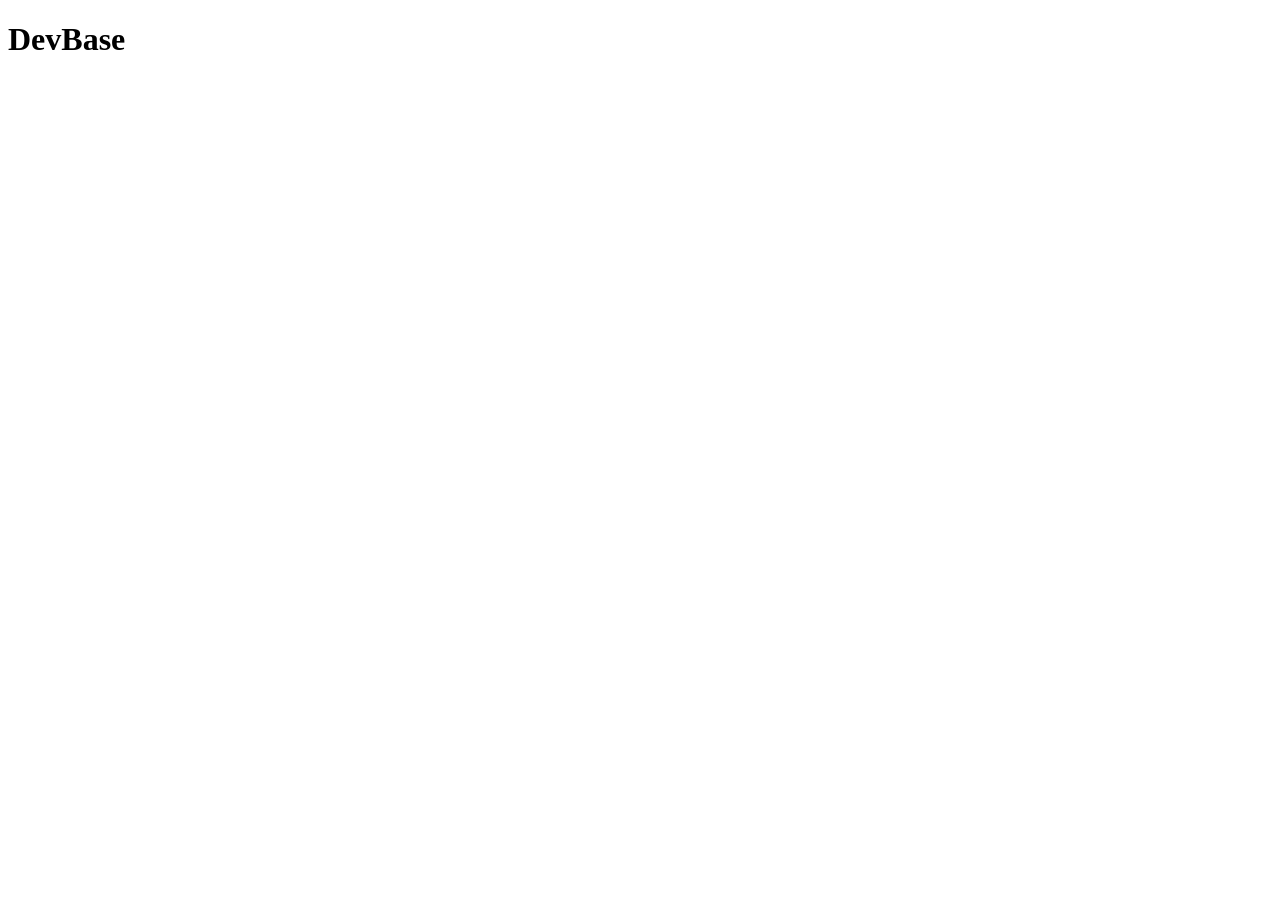
==== index.html @ 57443449 "initial structure added, styles.css and main.js connected to all html files." ====
<!DOCTYPE html>
<html>
    <head>
        <link rel="stylesheet" href="css/styles.css">

        <title>DevBase</title>

        <meta charset="UTF-8">
        <meta name="viewport" content="width=device-width, initial-scale=1.0">
        <meta name="description" content="A personal knowledge base for documenting acquired technologies and completed projects, featuring a dedicated experiment lab for skill development.">

        <meta property="og:title" content="DevBase">
        <meta property="og:description" content="Developer's knowledge base for software technology">
        <meta property="og:image" content="assets/images/DevBase Logo.jpeg">
        <!-- <meta property="og:url" content="https://example.com"> -->
         <meta property="og:type" content="website">
    </head>
    <body>
        <header>
            <h1>DevBase</h1>
        </header>
        <main>
            
        </main>
        <footer>

        </footer>

        <script src="js/main.js"></script>
    </body>
</html>
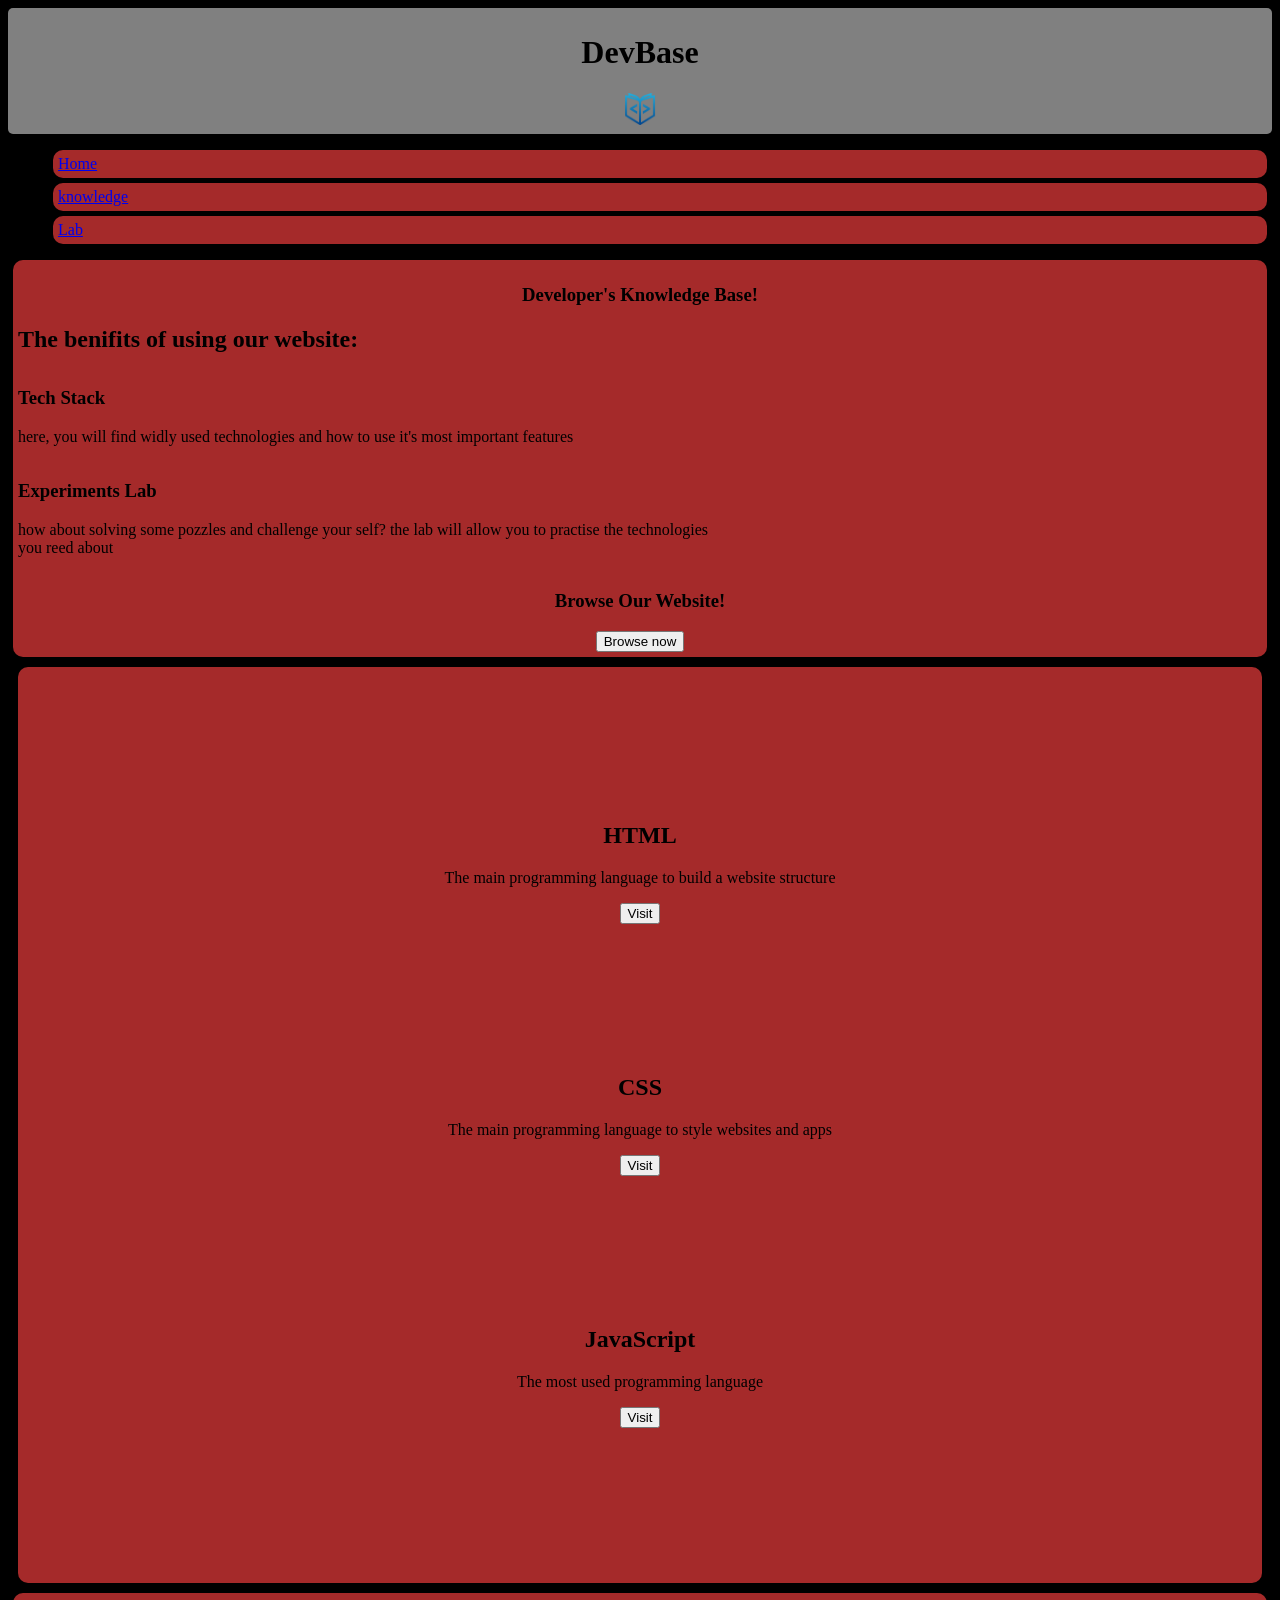
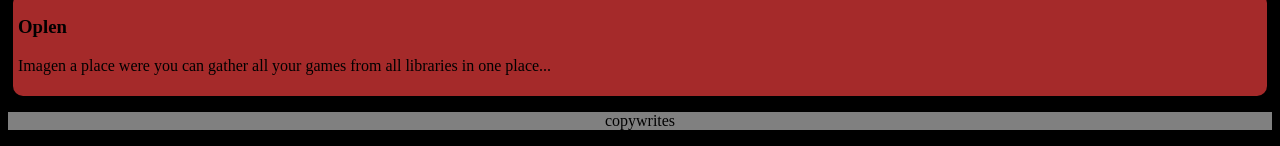
==== commit 13caffc6: "Home page main elements" ====
--- a/index.html
+++ b/index.html
@@ -18,12 +18,61 @@
     <body>
         <header>
             <h1>DevBase</h1>
+            <img src="assets/icons/DevBase Icon.png" alt="DevBase Icon" width="32px" height="32px">
         </header>
+        <nav>
+            <ul>
+                <li><a href="index.html">Home</a></li>
+                <li><a href="pages/knowkedge.html">knowledge</a></li>
+                <li><a href="index.html">Lab</a></li>
+            </ul>
+        </nav>
         <main>
-            
+            <article class="hero">
+                <section>
+                    <h1 id="hero_h1">Developer's Knowledge Base!</h1>
+                    <h2>The benifits of using our website:</h2>
+
+                    <h3>Tech Stack</h3>
+                    <p>here, you will find widly used technologies and how to use it's most important features</p>  
+                
+                    <h3>Experiments Lab</h3>
+                    <p>how about solving some pozzles and challenge your self? the lab will allow you to practise the technologies<br>you reed about</p>
+                </section>
+
+                <section id="CTA">
+                    <h3>Browse Our Website!</h3>
+                    <a href="pages/knowkedge.html">
+                        <button type="button">Browse now</button>
+                    </a>
+                </section>
+            </article>
+            <article class="Featured_Knowledge">
+                <section id="section">
+                    <h2>HTML</h2>
+                    <p>The main programming language to build a website structure</p>
+                    <button type="button">Visit</button>
+                </section>
+                <section id="section">
+                    <h2>CSS</h2>
+                    <p>The main programming language to style websites and apps</p>
+                    <button type="button">Visit</button>
+                </section>
+                <section id="section">
+                    <h2>JavaScript</h2>
+                    <p>The most used programming language</p>
+                    <button type="button">Visit</button>
+                </section>
+            </article>
+            <article>
+                <section class="projects">
+                    <h1>Oplen</h1>
+                    <p>Imagen a place were you can gather all your games from all libraries in one place...</p>
+                </section>
+            </article>
         </main>
         <footer>
-
+            <p>copywrites</p>
         </footer>
 
         <script src="js/main.js"></script>
--- a/css/styles.css
+++ b/css/styles.css
@@ -0,0 +1,64 @@
+body {
+    background-color: black;
+}
+
+header {
+    background-color: gray;
+    padding: 5px;
+    border-radius: 5px;
+    text-align: center;
+}
+
+li {
+    background-color: brown;
+    margin: 5px;
+    padding: 5px;
+    border-radius: 10px;
+}
+
+#hero_h1 {
+    text-align: center;
+}
+
+.hero {
+    background-color: brown;
+    padding: 5px;
+    margin: 5px;
+    border-radius: 10px;
+}
+
+.Featured_Knowledge {
+    background-color: brown;
+    padding: 5px;
+    margin: 10px;
+    border-radius: 10px;
+    text-align: center;
+}
+
+.projects {
+    background-color: brown;
+    padding: 5px;
+    margin: 5px;
+    border-radius: 10px;
+}
+
+footer {
+    background-color: gray;
+    text-align: center;
+}
+
+h3 {
+    padding-top: 15px;
+}
+
+#CTA {
+    text-align: center;
+}
+
+button {
+    text-align: center;
+}
+
+#section {
+    margin: 150px;
+}
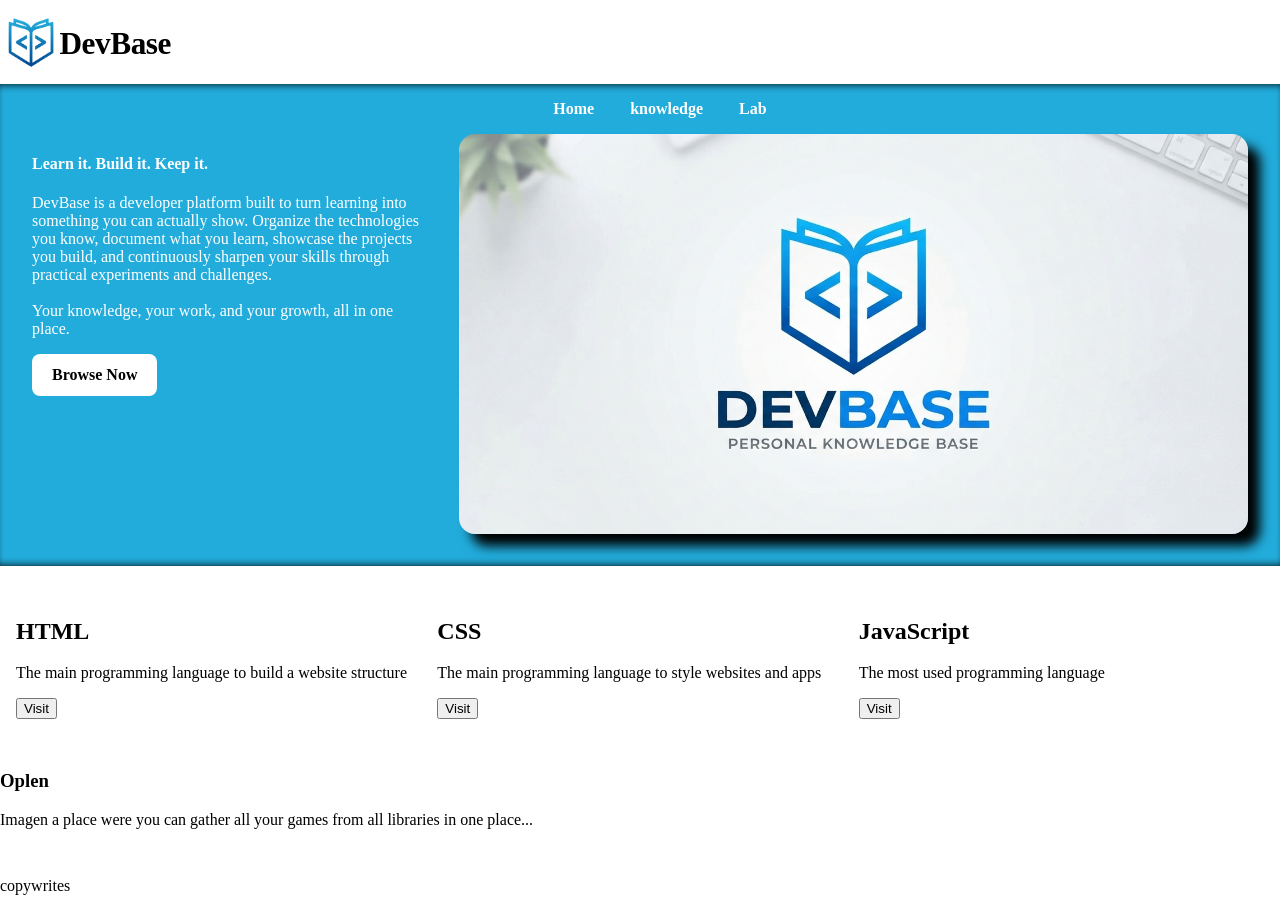
==== commit f371577c: "restructured HTML file & page layout in CSS" ====
--- a/index.html
+++ b/index.html
@@ -17,59 +17,59 @@
     </head>
     <body>
         <header>
-            <h1>DevBase</h1>
-            <img src="assets/icons/DevBase Icon.png" alt="DevBase Icon" width="32px" height="32px">
+            <img src="assets/images/DevBase_Logo.svg" alt="DevBase Icon" width="200rem">
+            
         </header>
-        <nav>
-            <ul>
-                <li><a href="index.html">Home</a></li>
-                <li><a href="pages/knowkedge.html">knowledge</a></li>
-                <li><a href="index.html">Lab</a></li>
-            </ul>
-        </nav>
         <main>
-            <article class="hero">
-                <section>
-                    <h1 id="hero_h1">Developer's Knowledge Base!</h1>
-                    <h2>The benifits of using our website:</h2>
-
-                    <h3>Tech Stack</h3>
-                    <p>here, you will find widly used technologies and how to use it's most important features</p>  
-                
-                    <h3>Experiments Lab</h3>
-                    <p>how about solving some pozzles and challenge your self? the lab will allow you to practise the technologies<br>you reed about</p>
+            <section class="hero">
+                <nav>
+                    <ul>
+                        <li><a href="index.html" class="nav-link">Home</a></li>
+                        <li><a href="pages/knowkedge.html" class="nav-link">knowledge</a></li>
+                        <li><a href="index.html" class="nav-link">Lab</a></li>   
+                    </ul>
+                </nav>
+                <section class="banner">
+                    <article id="banner-text">
+                        <h1>Learn it. Build it. Keep it.</h1>
+                        <p>
+                            DevBase is a developer platform built to turn learning into something you can actually show. Organize the technologies you know, document what you learn, showcase the projects you build, and continuously sharpen your skills through practical experiments and challenges.
+                            <br>
+                            <br>
+                            Your knowledge, your work, and your growth, all in one place.
+                        </p>
+                        <a href="pages/knowkedge.html" class="link-button"><div class="button_a">Browse Now</div></a>
+                    </article>
+                    <article id="banner-box">
+                        <div>
+                            <img src="assets/images/DevBase_Img.jpeg" alt="banner image">
+                        </div>
+                    </article>
                 </section>
-
-                <section id="CTA">
-                    <h3>Browse Our Website!</h3>
-                    <a href="pages/knowkedge.html">
-                        <button type="button">Browse now</button>
-                    </a>
-                </section>
-            </article>
-            <article class="Featured_Knowledge">
-                <section id="section">
+            </section>
+            <section class="knowledge">
+                <article class="card">
                     <h2>HTML</h2>
                     <p>The main programming language to build a website structure</p>
                     <button type="button">Visit</button>
-                </section>
-                <section id="section">
+                </article>
+                <article class="card">
                     <h2>CSS</h2>
                     <p>The main programming language to style websites and apps</p>
                     <button type="button">Visit</button>
-                </section>
-                <section id="section">
+                </article>
+                <article class="card">
                     <h2>JavaScript</h2>
                     <p>The most used programming language</p>
                     <button type="button">Visit</button>
-                </section>
-            </article>
-            <article>
-                <section class="projects">
+                </article>
+            </section>
+            <section>
+                <article>
                     <h1>Oplen</h1>
                     <p>Imagen a place were you can gather all your games from all libraries in one place...</p>
-                </section>
-            </article>
+                </article>
+            </section>
         </main>
         <footer>
             <p>copywrites</p>
--- a/css/styles.css
+++ b/css/styles.css
@@ -1,64 +1,150 @@
 body {
-    background-color: black;
+    display: grid;
+    grid-template-columns: repeat(12, 1fr);
+    grid-auto-rows: auto;
+    gap: 1rem;
+
+    font-family: 'Sora';
+
+    margin: 1rem 0 0 0;
 }
 
-header {
-    background-color: gray;
-    padding: 5px;
-    border-radius: 5px;
-    text-align: center;
+.link-button {
+    display: inline-flex;
+    align-items: center;
+    justify-content: center;
+    justify-self: center;
+
+    padding: 0.75rem 1.25rem;
+    border: 0;
+
+    border-radius: 0.5rem;
+
+    font-weight: bold;
+
+    text-decoration: none;
+
+    cursor: pointer;
+
+    background-color: white;
+    color: black;
+
+    transition: all 0.3s ease-in-out;
 }
 
-li {
-    background-color: brown;
-    margin: 5px;
-    padding: 5px;
-    border-radius: 10px;
+/*=====================================================*/
+
+header {
+    grid-column: 1/-1;
+
+    display: flex;
+    flex-direction: column;
+    gap: 1rem;
 }
 
-#hero_h1 {
-    text-align: center;
+header > img {
+    align-items: center;
+
+    display: block;
+}
+
+/*=====================================================*/
+
+main {
+    grid-column: 1/-1;
+
+    display: grid;
+    grid-template-columns: repeat(12, 1fr);
+    gap: 1rem;
+}
+
+section {
+    grid-column: 1/-1;
+
 }
 
 .hero {
-    background-color: brown;
-    padding: 5px;
-    margin: 5px;
-    border-radius: 10px;
+    background-color: #22acdb;
+    color: white;
+    box-shadow: inset 0 6px 8px -6px rgb(0 0 0), inset 0 -6px 8px -6px rgb(0 0 0);
+
+    padding-bottom: 2rem;
+    padding: 0 2rem 2rem 2rem;
 }
 
-.Featured_Knowledge {
-    background-color: brown;
-    padding: 5px;
-    margin: 10px;
-    border-radius: 10px;
-    text-align: center;
+nav {
+    justify-content: center;
+
+    display: flex;
 }
 
-.projects {
-    background-color: brown;
-    padding: 5px;
-    margin: 5px;
-    border-radius: 10px;
+nav ul {
+    list-style: none;
 }
 
-footer {
-    background-color: gray;
-    text-align: center;
+nav li {
+    display: inline-block;
+    padding-left: 1rem;
+    padding-right: 1rem;
+
+    transition: all 0.3s ease-in-out;
 }
 
-h3 {
-    padding-top: 15px;
+.nav-link {
+    text-decoration: none;
+    color: white;
+    font-weight: bold;
 }
 
-#CTA {
-    text-align: center;
+.knowledge {
+    display: grid;
+    grid-template-columns: repeat(3, 1fr);
+    gap: 1rem;
+
+    padding: 1rem 1rem 1rem 1rem;
 }
 
-button {
-    text-align: center;
+.banner {
+    display: flex;
+    gap: 2rem;
 }
 
-#section {
-    margin: 150px;
+#banner-text {
+    flex: 1;
+}
+
+#banner-box {
+    flex: 2;
+}
+
+#banner-box div {
+    align-self: center;
+
+    width: 100%;
+    height: 400px;
+
+    border-radius: 1rem;
+    overflow: hidden;
+
+    box-shadow: 12px 12px 12px #000;
+}
+
+#banner-box img {
+    width: 100%;
+    height: 100%;
+
+    object-fit: cover;
+    object-position: 50% 50%;
+}
+
+/*=====================================================*/
+
+nav li:hover {
+    transform: scale(1.3);
+}
+
+.link-button:hover {
+    transform: scale(1.1);
+    background-color: #01478f;
+    color: white;
 }
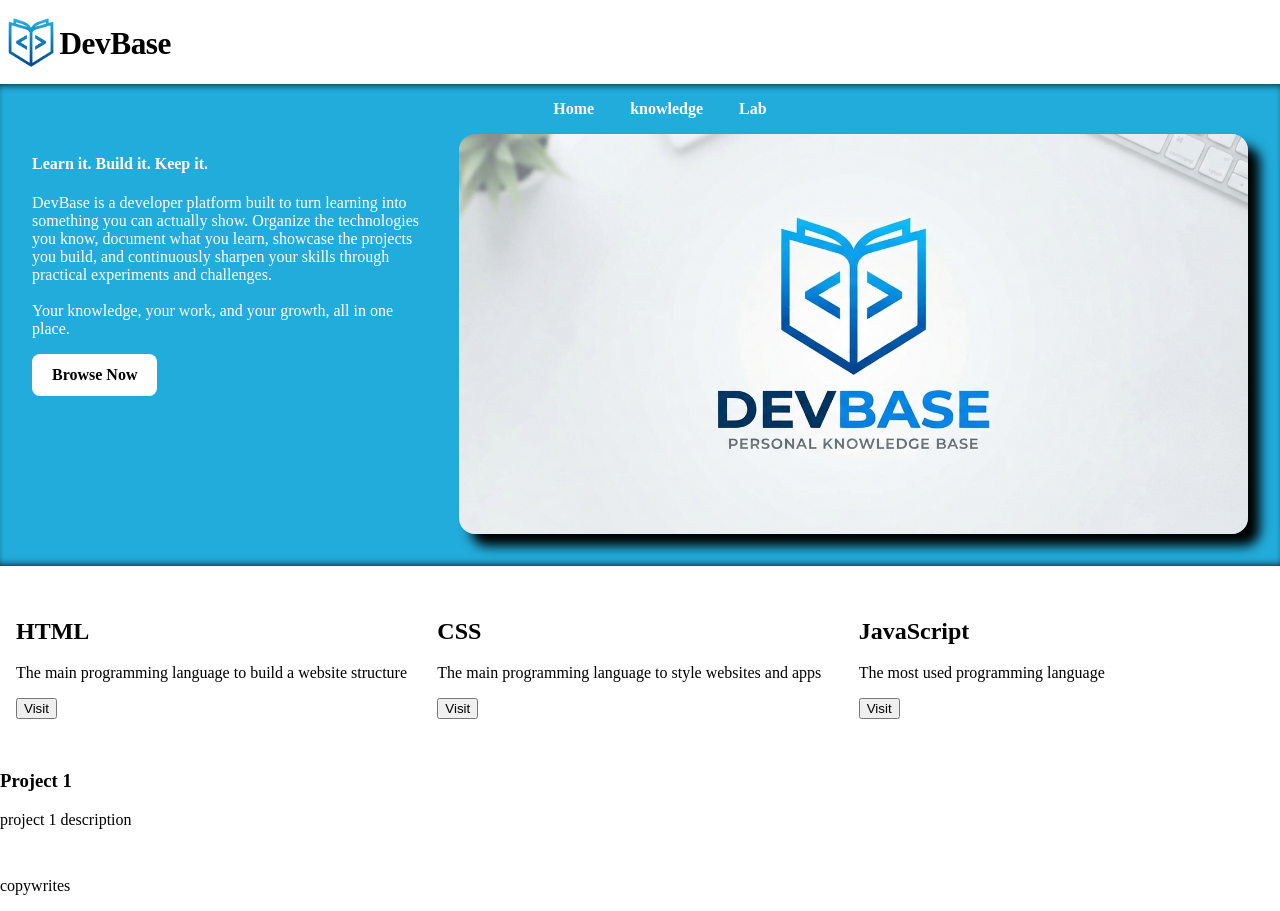
==== commit 71f66e2e: "modified README.md, added an image of the home page" ====
--- a/index.html
+++ b/index.html
@@ -66,8 +66,8 @@
             </section>
             <section>
                 <article>
-                    <h1>Oplen</h1>
-                    <p>Imagen a place were you can gather all your games from all libraries in one place...</p>
+                    <h1>Project 1</h1>
+                    <p>project 1 description</p>
                 </article>
             </section>
         </main>
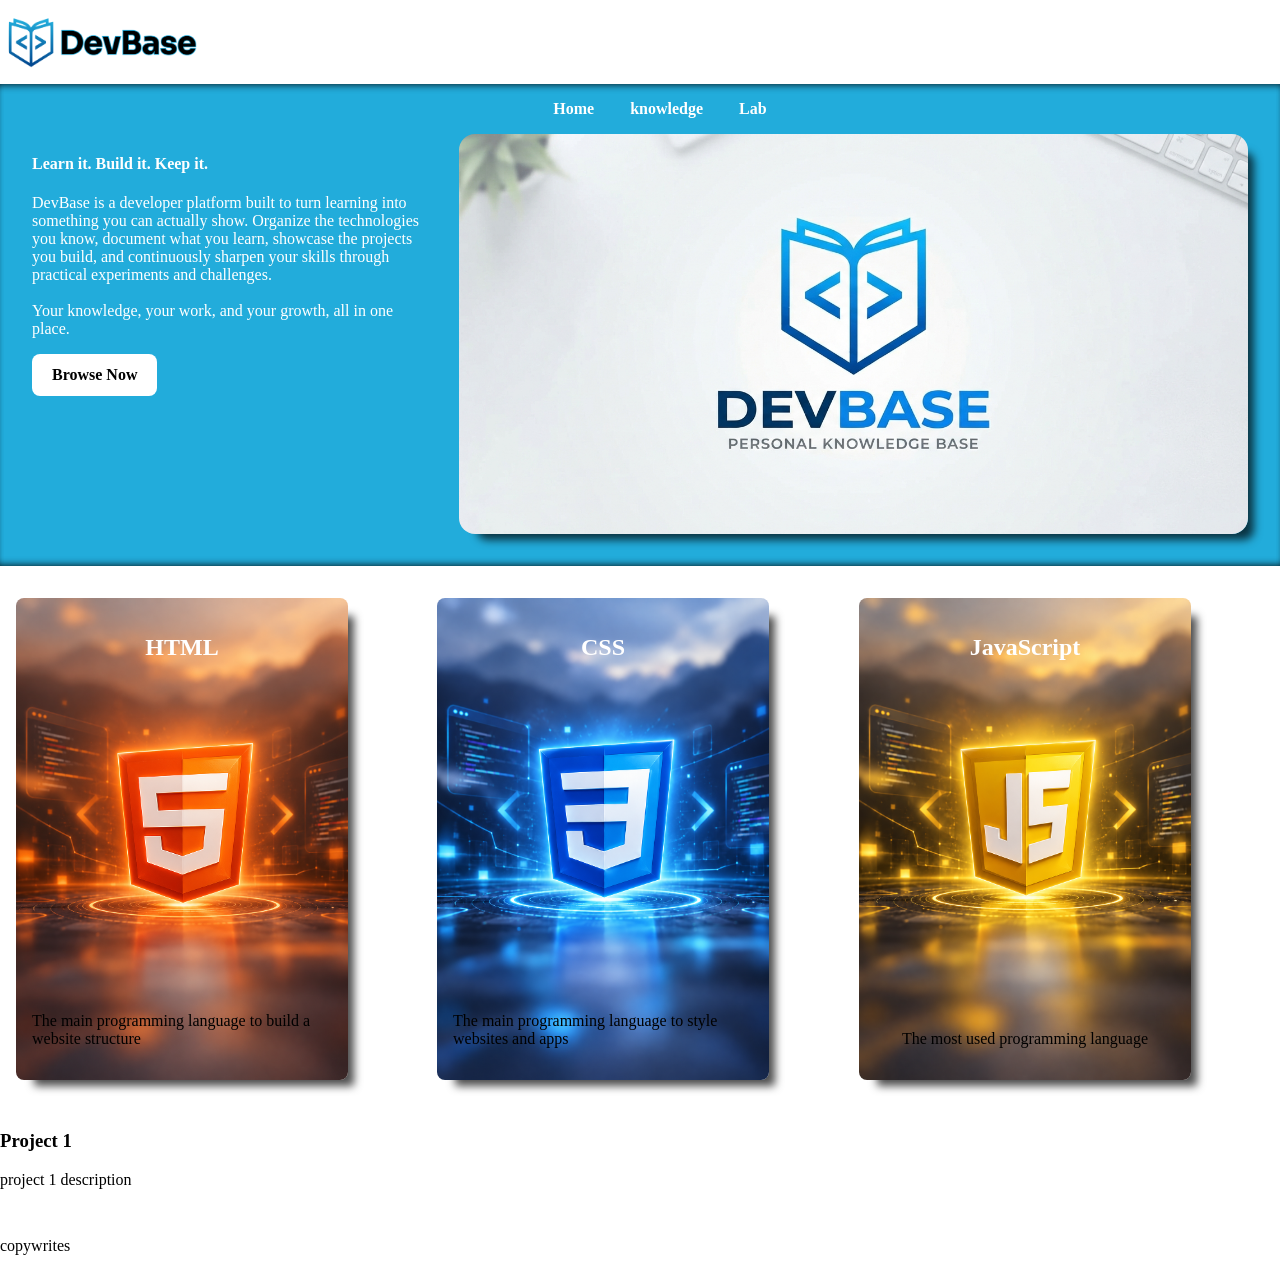
==== commit 821e0270: "3d animation added to knowledge cards" ====
--- a/index.html
+++ b/index.html
@@ -17,7 +17,7 @@
     </head>
     <body>
         <header>
-            <img src="assets/images/DevBase_Logo.svg" alt="DevBase Icon" width="200rem">
+            <img src="assets/images/DevBase_Logo.png" alt="DevBase Icon" width="200rem">
             
         </header>
         <main>
@@ -48,20 +48,17 @@
                 </section>
             </section>
             <section class="knowledge">
-                <article class="card">
+                <article class="card html-card">
                     <h2>HTML</h2>
                     <p>The main programming language to build a website structure</p>
-                    <button type="button">Visit</button>
                 </article>
-                <article class="card">
+                <article class="card css-card">
                     <h2>CSS</h2>
                     <p>The main programming language to style websites and apps</p>
-                    <button type="button">Visit</button>
                 </article>
-                <article class="card">
+                <article class="card js-card">
                     <h2>JavaScript</h2>
                     <p>The most used programming language</p>
-                    <button type="button">Visit</button>
                 </article>
             </section>
             <section>
--- a/css/styles.css
+++ b/css/styles.css
@@ -126,7 +126,7 @@
     border-radius: 1rem;
     overflow: hidden;
 
-    box-shadow: 12px 12px 12px #000;
+    box-shadow: 12px 12px 8px -6px rgb(0 0 0 / 70%);
 }
 
 #banner-box img {
@@ -137,6 +137,55 @@
     object-position: 50% 50%;
 }
 
+.card {
+    display: flex;
+    flex-direction: column;
+    justify-content: space-between;
+    align-items: center;
+    gap: 1rem;
+
+    width: 300px;
+    aspect-ratio: 2 / 3;
+
+    padding: 1rem;
+
+    border-radius: 0.5rem;
+
+    box-shadow: 12px 12px 8px -6px rgb(0 0 0 / 70%);
+
+    position: relative;
+    overflow: hidden;
+
+    transition: all 0.25s ease-out;
+    transform-style: preserve-3d;
+    will-change: transform;
+} 
+
+.card h2 {
+    font-size: 1.5rem;
+    font-weight: bold;
+
+    color: white;
+    stroke: 1px black;
+}
+
+.html-card {
+    background-image: url("../assets/images/cards/HTML_Card.jpeg");
+    background-size: cover;
+}
+
+.css-card {
+    background-image: url("../assets/images/cards/CSS_Card.jpeg");
+    background-size: cover;
+}
+
+.js-card {
+    background-image: url("../assets/images/cards/JS_Card.jpeg");
+    background-size: cover;
+}
+
+
+
 /*=====================================================*/
 
 nav li:hover {
@@ -147,4 +196,28 @@
     transform: scale(1.1);
     background-color: #01478f;
     color: white;
+}
+
+.card:hover {
+    transistion: none;
+}
+
+.card::after {
+    content: "";
+    position: absolute;
+    inset: 0;
+
+    background: radial-gradient(
+        circle at var(--x, 50%) var(--y, 50%),
+        rgba(255, 255, 255, 0.55),
+        transparent 40%
+    );
+
+    opacity: 0;
+    transition: opacity 0.2s;
+    pointer-events: none;
+}
+
+.card:hover::after {
+    opacity: 1;
 }
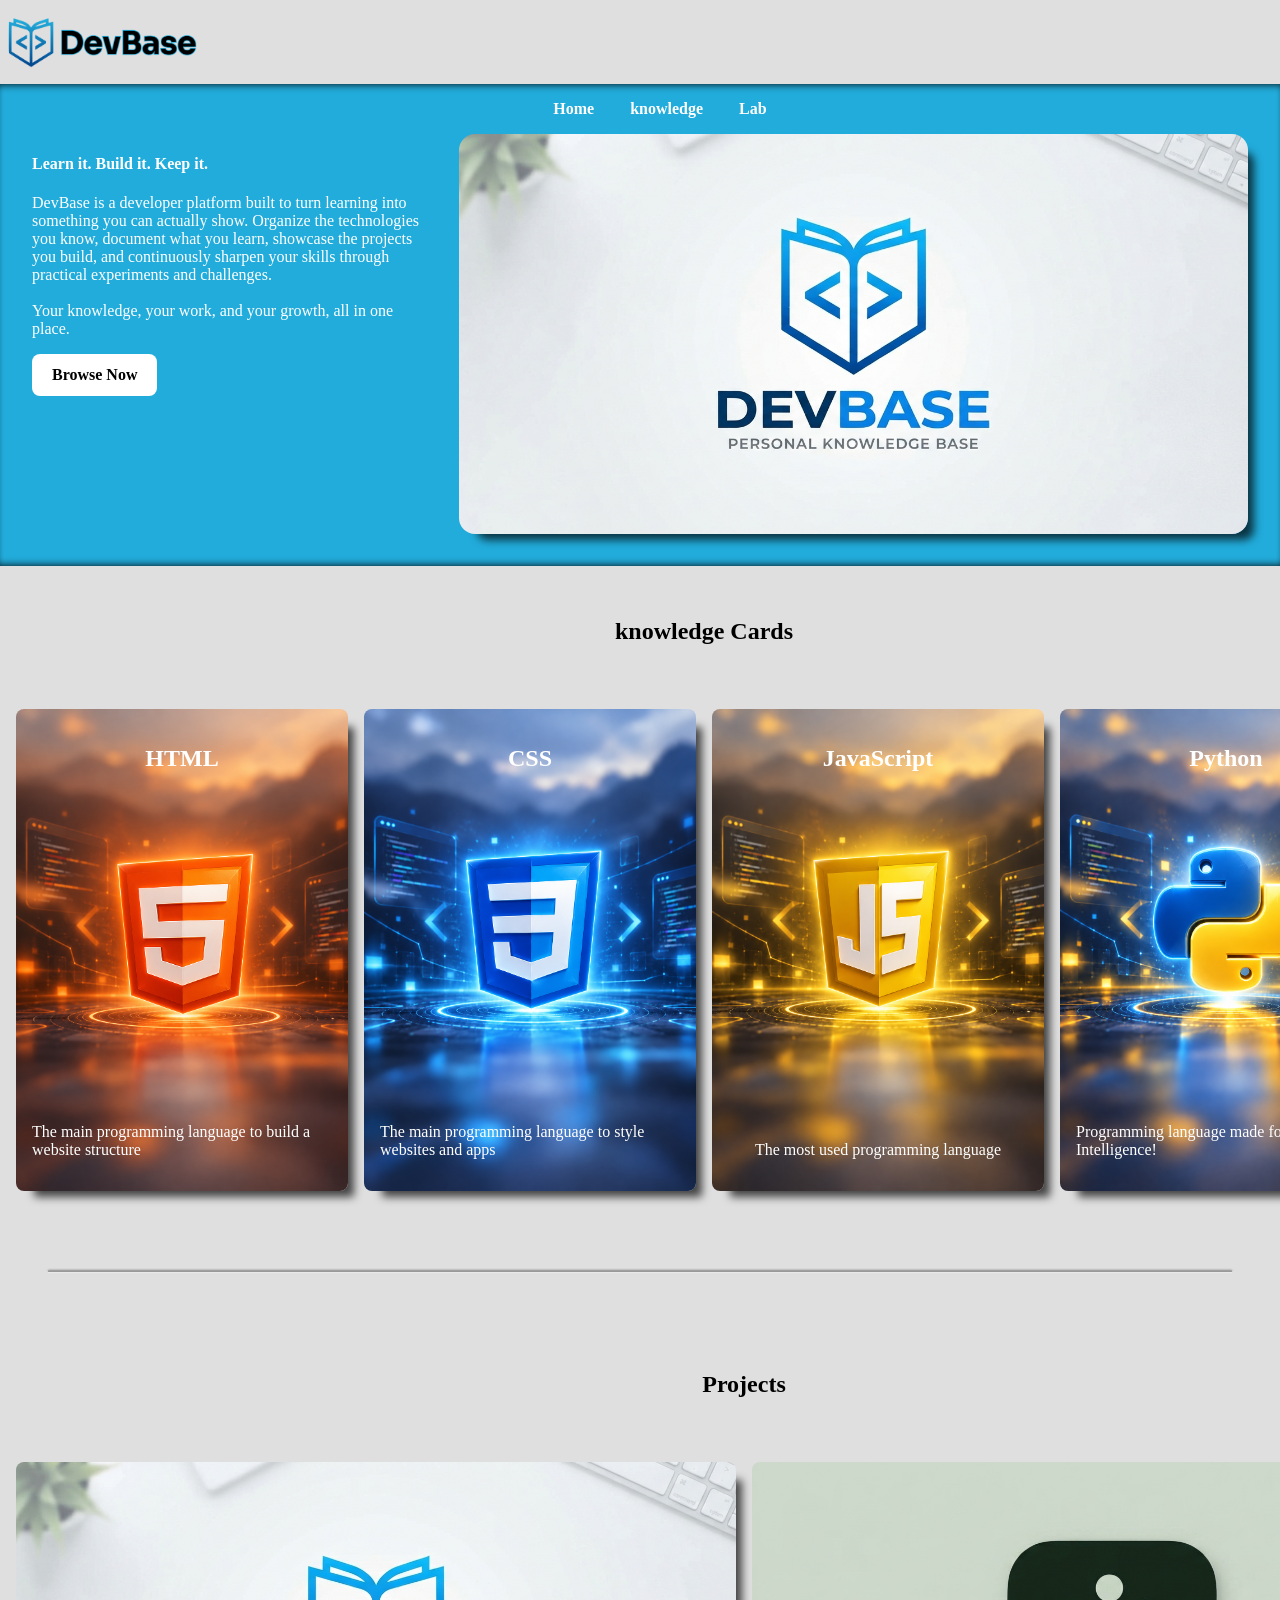
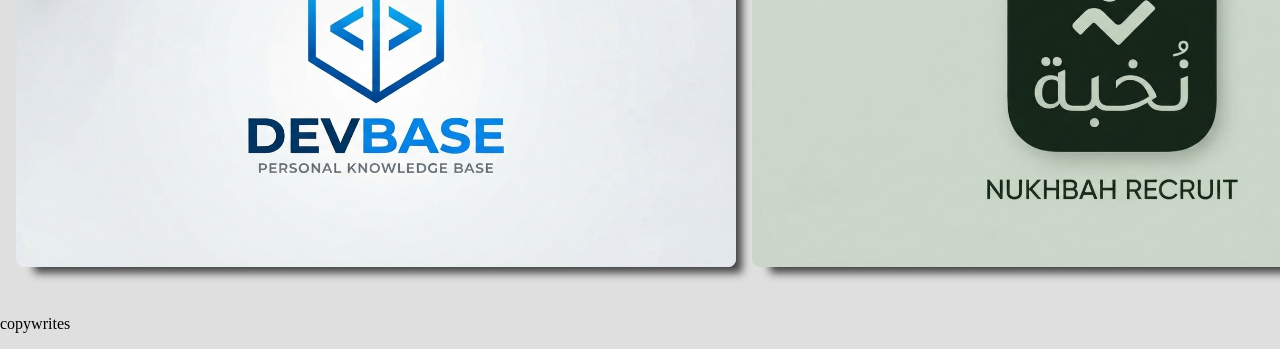
==== commit 534c72a4: "Inhances knowledge cards animation & built projects section with 2 project cards" ====
--- a/index.html
+++ b/index.html
@@ -4,6 +4,7 @@
         <link rel="stylesheet" href="css/styles.css">
 
         <title>DevBase</title>
+        <link rel="icon" href="assets/icons/DevBase Icon.png">
 
         <meta charset="UTF-8">
         <meta name="viewport" content="width=device-width, initial-scale=1.0">
@@ -21,6 +22,7 @@
             
         </header>
         <main>
+
             <section class="hero">
                 <nav>
                     <ul>
@@ -47,24 +49,48 @@
                     </article>
                 </section>
             </section>
+
             <section class="knowledge">
-                <article class="card html-card">
+                <h2>knowledge Cards</h2>
+                <a href="pages/html-page.html" class="n-card html-card">
                     <h2>HTML</h2>
                     <p>The main programming language to build a website structure</p>
-                </article>
-                <article class="card css-card">
+                </a>
+                <a href="pages/css-page.html" class="n-card css-card">
                     <h2>CSS</h2>
                     <p>The main programming language to style websites and apps</p>
-                </article>
-                <article class="card js-card">
+                </a>
+                <a href="pages/js-page.html" class="n-card js-card">
                     <h2>JavaScript</h2>
                     <p>The most used programming language</p>
+                </a>
+                <a href="pages/python-page.html" class="n-card python-card">
+                    <h2>Python</h2>
+                    <p>Programming language made for Artificial Intelligence!</p>
+                </a>
+            </section>
+
+            <hr>
+
+            <section class="projects">
+                <h2>Projects</h2>
+                <article class="p-card devbase">
+                    <h2>DevBase (This Website!)</h2>
+                    <p>
+                        DevBase is a personal developer knowledge base designed to organize technical concepts, learning resources, and practical projects in one structured platform.
+                        <br>
+                        <br>
+                        Built with HTML, CSS, and JavaScript, it focuses on responsive layouts, semantic web structure, reusable UI components, interactive animations, and clean frontend architecture. The project also serves as a practical environment for applying and documenting new development concepts as they are learned.
+                    </p>
                 </article>
-            </section>
-            <section>
-                <article>
-                    <h1>Project 1</h1>
-                    <p>project 1 description</p>
+                <article class="p-card nukhbah">
+                    <h2>Nukhbah Recruit</h2>
+                    <p>
+                        Nukhbah Recruit is an AI-powered recruitment platform designed specifically for technical roles where traditional hiring methods often fail to measure real technical ability.
+                        <br>
+                        <br>
+                        The system processes candidate CVs, analyzes job requirements, and uses embeddings with similarity matching to identify relevant candidates. It then generates role-specific technical assessments based on the job, industry, and experience level, evaluates candidate responses using LLMs, and produces structured results to support more consistent and scalable technical hiring decisions.
+                    </p>
                 </article>
             </section>
         </main>
--- a/css/styles.css
+++ b/css/styles.css
@@ -7,6 +7,8 @@
     font-family: 'Sora';
 
     margin: 1rem 0 0 0;
+
+    background-color: #dfdfdf;
 }
 
 .link-button {
@@ -32,6 +34,20 @@
     transition: all 0.3s ease-in-out;
 }
 
+hr {
+    grid-column: 1/-1;
+
+    border: none;
+    height: 1px;
+    background: #999;
+
+    box-shadow:
+        0 -1px 2px rgba(0, 0, 0, 0.6),
+        0 1px 1px rgba(255, 255, 255, 0.7);
+
+    margin: 3rem;
+}
+
 /*=====================================================*/
 
 header {
@@ -96,14 +112,6 @@
     font-weight: bold;
 }
 
-.knowledge {
-    display: grid;
-    grid-template-columns: repeat(3, 1fr);
-    gap: 1rem;
-
-    padding: 1rem 1rem 1rem 1rem;
-}
-
 .banner {
     display: flex;
     gap: 2rem;
@@ -137,7 +145,24 @@
     object-position: 50% 50%;
 }
 
-.card {
+/*=====================================================*/
+
+.knowledge {
+    display: grid;
+    grid-template-columns: repeat(4, 1fr);
+    justify-items: center;
+    gap: 1rem;
+
+    padding: 1rem 1rem 1rem 1rem;
+}
+
+.knowledge h2 {
+    grid-column: 1/-1;
+    margin-bottom: 3rem;
+    
+}
+
+.n-card {
     display: flex;
     flex-direction: column;
     justify-content: space-between;
@@ -159,9 +184,12 @@
     transition: all 0.25s ease-out;
     transform-style: preserve-3d;
     will-change: transform;
+
+    text-decoration: none;
+    color: white;
 } 
 
-.card h2 {
+.n-card h2 {
     font-size: 1.5rem;
     font-weight: bold;
 
@@ -184,7 +212,100 @@
     background-size: cover;
 }
 
-
+.python-card {
+    background-image: url("../assets/images/cards/PY_Card.jpeg");
+    background-size: cover;
+}
+
+/*=====================================================*/
+
+.projects {
+    display: grid;
+    grid-template-columns: repeat(2, 1fr);
+    justify-items: center;
+    gap: 1rem;
+
+    padding: 1rem 1rem 1rem 1rem;
+}
+
+.projects h2 {
+    grid-column: 1/-1;
+    margin-bottom: 3rem;
+    
+}
+
+.p-card {
+    display: flex;
+    flex-direction: column;
+    justify-content: space-around;
+    align-items: center;
+    gap: 1rem;
+
+    width: 720px;
+    aspect-ratio: 16 / 9;
+
+    border-radius: 0.5rem;
+
+    box-shadow: 12px 12px 8px -6px rgb(0 0 0 / 70%);
+
+    position: relative;
+    overflow: hidden;
+
+    transition: all 0.25s ease-out;
+    transform-style: preserve-3d;
+    will-change: transform;
+
+    text-decoration: none;
+    color: black;
+}
+
+.devbase::before {
+    content: "";
+    position: absolute;
+    inset: 0;
+
+    background-image: url("../assets/images/DevBase_Img.jpeg");
+    background-size: cover;
+    background-position: center;
+
+    transition: filter 0.3s ease-in-out;
+}
+
+.nukhbah::before {
+    content: "";
+    position: absolute;
+    inset: 0;
+
+    background-image: url("../assets/images/Nukhbah_Recruit_Img.jpeg");
+    background-size: cover;
+    background-position: center;
+
+    transition: filter 0.3s ease-in-out;
+}
+
+.p-card h2 {
+    font-size: 2rem;
+
+    position: relative;
+    z-index: 1;
+
+    color: white;
+
+    opacity: 0;
+    transition: opacity 0.3s ease-in-out;
+}
+
+.p-card p {
+    padding: 2rem;
+
+    position: relative;
+    z-index: 1;
+
+    color: white;
+
+    opacity: 0;
+    transition: opacity 0.3s ease-in-out;
+}
 
 /*=====================================================*/
 
@@ -198,26 +319,70 @@
     color: white;
 }
 
-.card:hover {
+.n-card:hover {
     transistion: none;
 }
 
-.card::after {
+.n-card::after {
     content: "";
     position: absolute;
     inset: 0;
 
-    background: radial-gradient(
-        circle at var(--x, 50%) var(--y, 50%),
-        rgba(255, 255, 255, 0.55),
-        transparent 40%
+    background: linear-gradient(
+        135deg,
+        transparent 35%,
+        rgba(255, 255, 255, 0.5) 50%,
+        transparent 65%
+
     );
 
+    background-size: 200% 200%;
+    background-position: var(--x, 50%) var(--y, 50%);
+
     opacity: 0;
-    transition: opacity 0.2s;
+    transition: opacity 0.3s ease-in-out;
     pointer-events: none;
 }
 
-.card:hover::after {
+.n-card:hover::after {
+    opacity: 1;
+}
+
+/**/
+
+.p-card:hover {
+    transistion: none;
+}
+
+.p-card::after {
+    content: "";
+    position: absolute;
+    inset: 0;
+
+    background: linear-gradient(
+        135deg,
+        transparent 35%,
+        rgba(255, 255, 255, 0.5) 50%,
+        transparent 65%
+
+    );
+
+    background-size: 200% 200%;
+    background-position: var(--x, 50%) var(--y, 50%);
+
+    opacity: 0;
+    transition: opacity 0.3s ease-in-out;
+    pointer-events: none;
+}
+
+.p-card:hover::before {
+    filter: brightness(0.6) blur(5px);
+}
+
+.p-card:hover::after {
+    opacity: 1;
+}
+
+.p-card:hover h2, .p-card:hover p {
     opacity: 1;
 }
